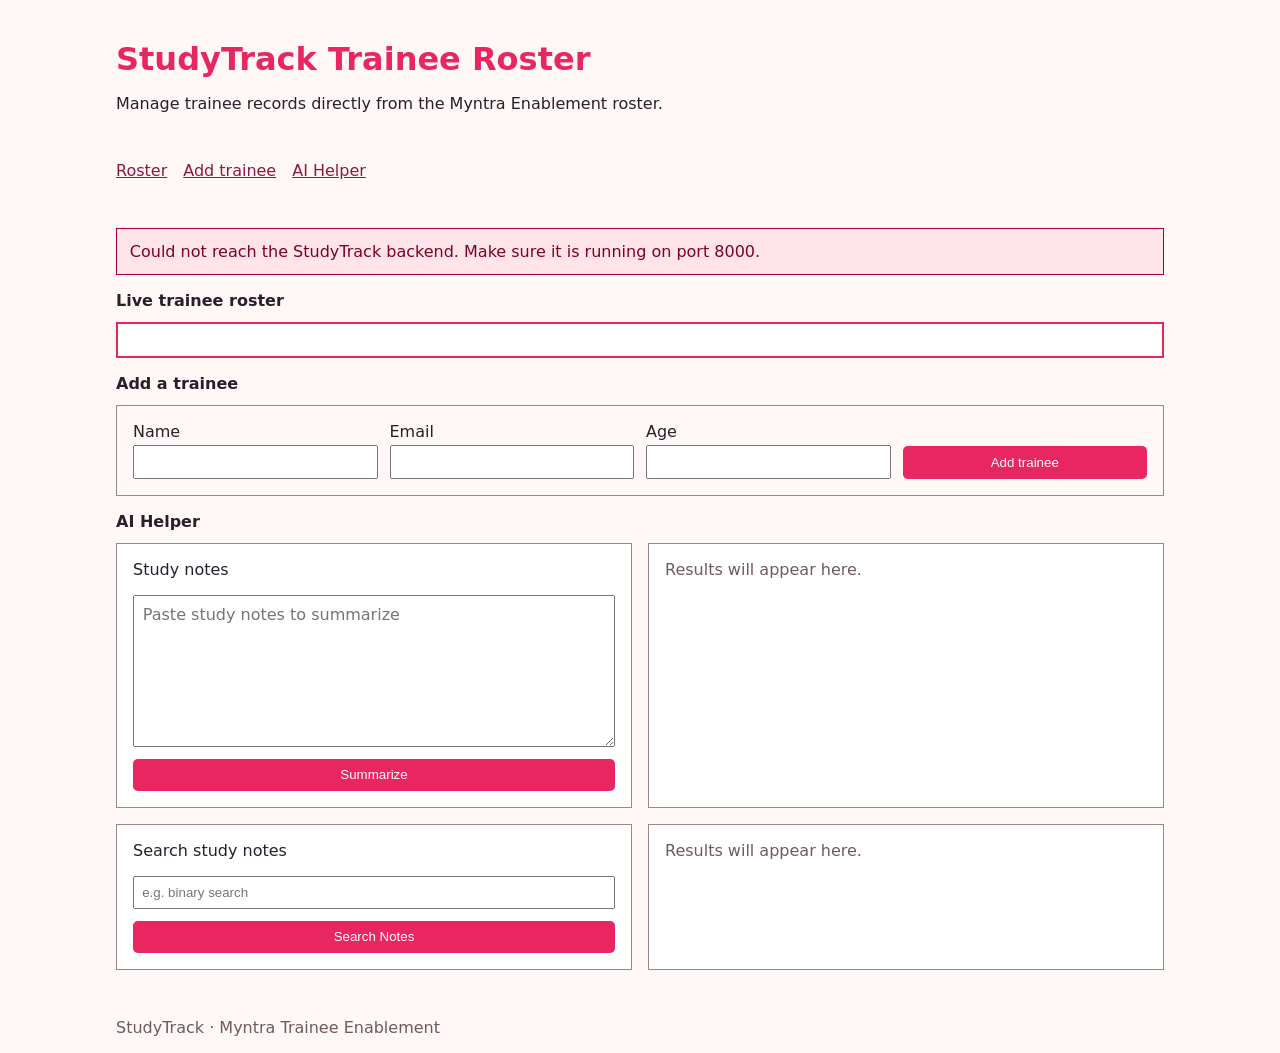
==== frontend/index.html @ 432007bb "Initial commit" ====
<!DOCTYPE html>
<html lang="en">
  <head>
    <meta charset="UTF-8" />
    <meta name="viewport" content="width=device-width, initial-scale=1.0" />
    <title>StudyTrack Trainee Roster</title>
    <link rel="stylesheet" href="style.css" />
  </head>
  <body>
    <header>
      <h1>StudyTrack Trainee Roster</h1>
      <p>Manage trainee records directly from the Myntra Enablement roster.</p>
    </header>

    <nav aria-label="Page navigation">
      <a href="#roster-list">Roster</a>
      <a href="#add-student">Add trainee</a>
      <a href="#ai-helper">AI Helper</a>
    </nav>

    <main>
      <div id="error-banner" role="alert" hidden></div>

      <section id="roster-panel" aria-labelledby="roster-label">
        <p id="roster-label" class="section-label">Live trainee roster</p>
        <section id="roster-list" aria-live="polite"></section>
      </section>

      <section id="add-student" aria-labelledby="add-student-label">
        <p id="add-student-label" class="section-label">Add a trainee</p>
        <form id="student-form">
          <label>
            Name
            <input id="student-name" name="name" type="text" required maxlength="120" />
          </label>
          <label>
            Email
            <input id="student-email" name="email" type="email" required maxlength="255" />
          </label>
          <label>
            Age
            <input id="student-age" name="age" type="number" min="1" required />
          </label>
          <button type="submit">Add trainee</button>
        </form>
      </section>

      <section id="ai-helper" aria-labelledby="ai-helper-label">
        <p id="ai-helper-label" class="section-label">AI Helper</p>
        <div class="ai-helper-grid">
          <form id="summary-form" class="ai-form">
            <label for="notes-input">Study notes</label>
            <textarea id="notes-input" rows="7" placeholder="Paste study notes to summarize"></textarea>
            <button type="submit">Summarize</button>
          </form>
          <div id="summary-result" class="assistant-result" aria-live="polite"></div>

          <form id="note-search-form" class="ai-form">
            <label for="note-query">Search study notes</label>
            <input id="note-query" type="search" placeholder="e.g. binary search" />
            <button type="submit">Search Notes</button>
          </form>
          <div id="note-search-results" class="assistant-result" aria-live="polite"></div>
        </div>
      </section>
    </main>

    <footer>StudyTrack · Myntra Trainee Enablement</footer>
    <script src="app.js"></script>
  </body>
</html>
---- frontend/style.css ----
:root {
  color: #25212c;
  background: #fff8f7;
  font-family: Inter, ui-sans-serif, system-ui, sans-serif;
}

* {
  box-sizing: border-box;
}

body {
  margin: 0;
}

header,
nav,
main,
footer {
  max-width: 1080px;
  margin: 0 auto;
  padding: 1rem;
}

header {
  padding-top: 2.5rem;
}

h1 {
  margin: 0;
  color: #e82761;
}

nav {
  display: flex;
  gap: 1rem;
}

nav a {
  color: #8d1744;
}

.section-label {
  font-weight: 700;
  margin: 0 0 0.75rem;
}

#roster-panel,
#add-student,
#ai-helper {
  margin: 1rem 0;
}

#roster-list {
  display: grid;
  grid-template-columns: repeat(2, minmax(0, 1fr));
  gap: 1rem;
  padding: 1rem;
  margin: 0;
  border: 2px solid #e82761;
  background: #ffffff;
}

.student-card {
  display: grid;
  grid-template-columns: 1fr auto;
  gap: 0.65rem;
  padding: 1rem;
  margin: 0;
  border: 1px solid #9a8590;
  border-radius: 0.5rem;
  background: #fff4f7;
}

.student-card p {
  grid-column: 1 / -1;
  margin: 0;
}

.student-name {
  font-size: 1.15rem;
  font-weight: 700;
}

.age-control {
  display: flex;
  gap: 0.4rem;
  align-items: center;
}

button {
  cursor: pointer;
  border: 0;
  border-radius: 0.3rem;
  padding: 0.55rem 0.8rem;
  color: #ffffff;
  background: #e82761;
}

.delete-button {
  background: #5d243b;
}

#student-form {
  display: grid;
  grid-template-columns: repeat(4, minmax(0, 1fr));
  gap: 0.75rem;
  align-items: end;
  padding: 1rem;
  border: 1px solid #9a8590;
}

label,
input {
  display: block;
}

textarea {
  width: 100%;
  margin-top: 0.3rem;
  padding: 0.55rem;
  resize: vertical;
  font: inherit;
}

.ai-helper-grid {
  display: grid;
  grid-template-columns: repeat(2, minmax(0, 1fr));
  gap: 1rem;
}

.ai-form,
.assistant-result {
  padding: 1rem;
  border: 1px solid #9a8590;
  background: #ffffff;
}

.ai-form {
  display: grid;
  gap: 0.7rem;
  align-content: start;
}

.assistant-result:empty::before {
  content: "Results will appear here.";
  color: #6f5963;
}

.assistant-result p {
  margin: 0.25rem 0;
}

.assistant-result ul {
  margin: 0.5rem 0;
  padding-left: 1.25rem;
}

.note-result {
  padding: 0.6rem 0;
  border-bottom: 1px solid #e7d9de;
}

.note-result:last-child {
  border-bottom: 0;
}

input {
  width: 100%;
  margin-top: 0.3rem;
  padding: 0.45rem;
}

#error-banner {
  margin: 1rem 0;
  padding: 0.8rem;
  border: 1px solid #a9002d;
  color: #7f001f;
  background: #ffe5eb;
}

footer {
  color: #6f5963;
}

@media (max-width: 600px) {
  #roster-list {
    grid-template-columns: 1fr;
  }

  #student-form,
  .ai-helper-grid {
    grid-template-columns: 1fr;
  }
}
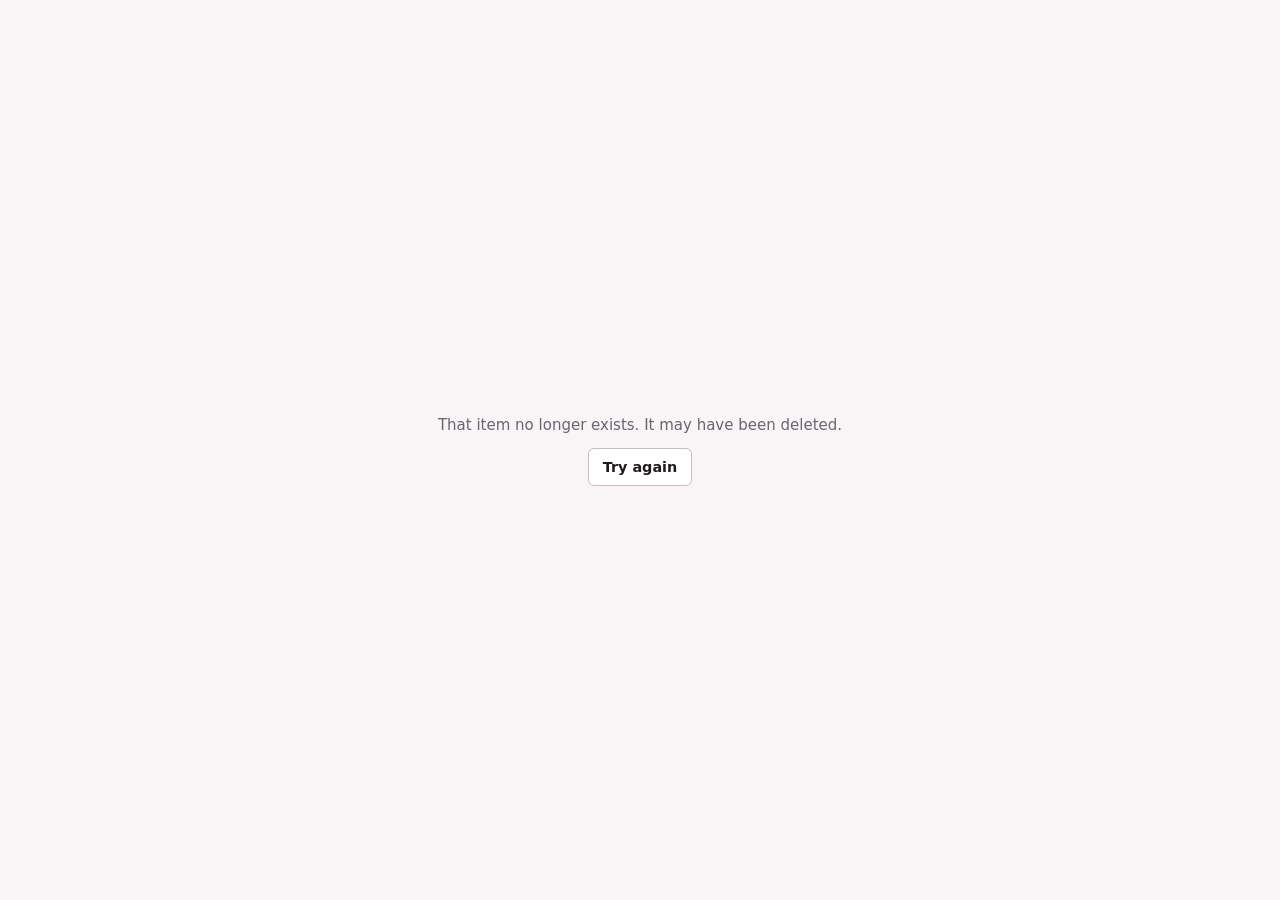
==== commit fc82eb2e: "Add sign-in, redesigned frontend, tests, and CI/CD for Render + Netlify" ====
--- a/frontend/index.html
+++ b/frontend/index.html
@@ -1,71 +1,76 @@
-<!DOCTYPE html>
+<!doctype html>
 <html lang="en">
   <head>
     <meta charset="UTF-8" />
     <meta name="viewport" content="width=device-width, initial-scale=1.0" />
-    <title>StudyTrack Trainee Roster</title>
-    <link rel="stylesheet" href="style.css" />
+    <meta name="description" content="StudyTrack, the Myntra trainee enablement dashboard." />
+    <meta name="theme-color" content="#cc1f56" />
+    <title>StudyTrack</title>
+    <link rel="icon" href="favicon.svg" type="image/svg+xml" />
+    <link rel="stylesheet" href="css/tokens.css" />
+    <link rel="stylesheet" href="css/app.css" />
+    <script type="module" src="js/app.js"></script>
   </head>
   <body>
-    <header>
-      <h1>StudyTrack Trainee Roster</h1>
-      <p>Manage trainee records directly from the Myntra Enablement roster.</p>
-    </header>
+    <a class="skip-link" href="#main">Skip to content</a>
 
-    <nav aria-label="Page navigation">
-      <a href="#roster-list">Roster</a>
-      <a href="#add-student">Add trainee</a>
-      <a href="#ai-helper">AI Helper</a>
-    </nav>
+    <div id="wake-banner" class="banner" role="status" hidden>
+      <span class="spinner" aria-hidden="true"></span>
+      <span>Waking up the server. On the free hosting plan this can take up to a minute.</span>
+    </div>
 
-    <main>
-      <div id="error-banner" role="alert" hidden></div>
+    <div id="boot-screen" class="boot-screen">
+      <div class="boot-inner">
+        <span class="spinner" aria-hidden="true"></span>
+        <p id="boot-message">Loading StudyTrack…</p>
+      </div>
+    </div>
 
-      <section id="roster-panel" aria-labelledby="roster-label">
-        <p id="roster-label" class="section-label">Live trainee roster</p>
-        <section id="roster-list" aria-live="polite"></section>
-      </section>
+    <div id="shell" class="shell" hidden>
+      <aside class="sidebar">
+        <a class="brand" href="#/dashboard">
+          <img src="favicon.svg" alt="" width="30" height="30" />
+          <span>StudyTrack<small>Trainee Enablement</small></span>
+        </a>
+        <nav class="nav" aria-label="Main">
+          <a href="#/dashboard" data-route="dashboard"><span data-icon="dashboard"></span><span>Dashboard</span></a>
+          <a href="#/trainees" data-route="trainees"><span data-icon="users"></span><span>Trainees</span></a>
+          <a href="#/courses" data-route="courses"><span data-icon="book"></span><span>Courses</span></a>
+          <a href="#/reports" data-route="reports"><span data-icon="chart"></span><span>Reports</span></a>
+          <a href="#/assistant" data-route="assistant"><span data-icon="sparkles"></span><span>AI Helper</span></a>
+          <a href="#/users" data-route="users" data-admin-only hidden><span data-icon="shield"></span><span>Users</span></a>
+        </nav>
+        <p class="sidebar-footer">Myntra Trainee Enablement</p>
+      </aside>
 
-      <section id="add-student" aria-labelledby="add-student-label">
-        <p id="add-student-label" class="section-label">Add a trainee</p>
-        <form id="student-form">
-          <label>
-            Name
-            <input id="student-name" name="name" type="text" required maxlength="120" />
-          </label>
-          <label>
-            Email
-            <input id="student-email" name="email" type="email" required maxlength="255" />
-          </label>
-          <label>
-            Age
-            <input id="student-age" name="age" type="number" min="1" required />
-          </label>
-          <button type="submit">Add trainee</button>
-        </form>
-      </section>
+      <div class="workspace">
+        <header class="topbar">
+          <a class="brand topbar-brand" href="#/dashboard" aria-label="StudyTrack home">
+            <img src="favicon.svg" alt="" width="26" height="26" />
+          </a>
+          <h1 id="page-title">Dashboard</h1>
+          <div class="user-menu">
+            <button id="user-button" class="user-button" type="button" aria-expanded="false" aria-controls="user-menu">
+              <span id="user-avatar" class="avatar" aria-hidden="true"></span>
+              <span id="user-name" class="user-name"></span>
+              <span data-icon="chevron-down"></span>
+              <span class="sr-only">Account menu</span>
+            </button>
+            <div id="user-menu" class="menu" hidden>
+              <div class="menu-header">
+                <strong id="menu-name"></strong>
+                <span id="menu-email"></span>
+              </div>
+              <button type="button" data-action="change-password"><span data-icon="key"></span>Change password</button>
+              <button type="button" data-action="sign-out"><span data-icon="logout"></span>Sign out</button>
+            </div>
+          </div>
+        </header>
 
-      <section id="ai-helper" aria-labelledby="ai-helper-label">
-        <p id="ai-helper-label" class="section-label">AI Helper</p>
-        <div class="ai-helper-grid">
-          <form id="summary-form" class="ai-form">
-            <label for="notes-input">Study notes</label>
-            <textarea id="notes-input" rows="7" placeholder="Paste study notes to summarize"></textarea>
-            <button type="submit">Summarize</button>
-          </form>
-          <div id="summary-result" class="assistant-result" aria-live="polite"></div>
+        <main id="main" tabindex="-1"></main>
+      </div>
+    </div>
 
-          <form id="note-search-form" class="ai-form">
-            <label for="note-query">Search study notes</label>
-            <input id="note-query" type="search" placeholder="e.g. binary search" />
-            <button type="submit">Search Notes</button>
-          </form>
-          <div id="note-search-results" class="assistant-result" aria-live="polite"></div>
-        </div>
-      </section>
-    </main>
-
-    <footer>StudyTrack · Myntra Trainee Enablement</footer>
-    <script src="app.js"></script>
+    <div id="toasts" class="toasts" aria-live="polite"></div>
   </body>
 </html>
--- a/frontend/css/tokens.css
+++ b/frontend/css/tokens.css
@@ -0,0 +1,95 @@
+/* Design tokens. Every color, radius, and shadow in app.css comes from here.
+   Accent pink keeps the Myntra feel while meeting WCAG AA for text on both themes. */
+
+:root {
+  color-scheme: light;
+
+  --bg: #f7f5f6;
+  --surface: #ffffff;
+  --surface-sunken: #f2eef0;
+  --surface-hover: #faf5f7;
+  --border: #e4dce0;
+  --border-strong: #c9bdc3;
+
+  --text: #1f1a1e;
+  --text-secondary: #4f4550;
+  --text-muted: #6e6370;
+
+  --accent: #cc1f56;
+  --accent-hover: #ad1747;
+  --accent-soft: #fde9f0;
+  --accent-track: #f7d3df;
+  --on-accent: #ffffff;
+
+  --danger: #b42318;
+  --danger-hover: #912018;
+  --danger-soft: #fef3f2;
+  --danger-border: #fecdca;
+  --success: #067647;
+  --success-soft: #ecfdf3;
+  --success-border: #abefc6;
+  --warning: #93370d;
+  --warning-soft: #fffaeb;
+  --warning-border: #fedf89;
+  --info: #1849a9;
+  --info-soft: #eff4ff;
+  --info-border: #c7d7fe;
+
+  --shadow-sm: 0 1px 2px rgb(31 26 30 / 6%);
+  --shadow-md: 0 1px 3px rgb(31 26 30 / 6%), 0 6px 16px rgb(31 26 30 / 7%);
+  --shadow-lg: 0 24px 48px rgb(31 26 30 / 20%);
+  --backdrop: rgb(20 14 18 / 45%);
+
+  --radius-sm: 6px;
+  --radius: 10px;
+  --radius-lg: 14px;
+
+  --font-sans: Inter, ui-sans-serif, system-ui, -apple-system, "Segoe UI", Roboto, "Helvetica Neue", Arial, sans-serif;
+  --font-mono: ui-monospace, "SF Mono", SFMono-Regular, Menlo, Consolas, monospace;
+
+  --sidebar-width: 232px;
+  --topbar-height: 64px;
+  --tabbar-height: 64px;
+}
+
+@media (prefers-color-scheme: dark) {
+  :root {
+    color-scheme: dark;
+
+    --bg: #121014;
+    --surface: #1b181d;
+    --surface-sunken: #161318;
+    --surface-hover: #231f25;
+    --border: #2f2932;
+    --border-strong: #4a414e;
+
+    --text: #f3eef2;
+    --text-secondary: #d2c8d0;
+    --text-muted: #a89ca6;
+
+    --accent: #ff6f96;
+    --accent-hover: #ff91af;
+    --accent-soft: #3a1823;
+    --accent-track: #4a2131;
+    --on-accent: #22070f;
+
+    --danger: #ff8a80;
+    --danger-hover: #ffaba3;
+    --danger-soft: #341614;
+    --danger-border: #6b2a24;
+    --success: #6ce9a6;
+    --success-soft: #0f2a1d;
+    --success-border: #1d5c3b;
+    --warning: #fdb022;
+    --warning-soft: #2e2208;
+    --warning-border: #5c4510;
+    --info: #84adff;
+    --info-soft: #14203a;
+    --info-border: #2b3f6b;
+
+    --shadow-sm: 0 1px 2px rgb(0 0 0 / 40%);
+    --shadow-md: 0 1px 3px rgb(0 0 0 / 40%), 0 6px 16px rgb(0 0 0 / 35%);
+    --shadow-lg: 0 24px 48px rgb(0 0 0 / 55%);
+    --backdrop: rgb(0 0 0 / 60%);
+  }
+}
--- a/frontend/css/app.css
+++ b/frontend/css/app.css
@@ -0,0 +1,1560 @@
+/* StudyTrack styles. Tokens live in tokens.css. No inline styles anywhere: the CSP forbids them. */
+
+*,
+*::before,
+*::after {
+  box-sizing: border-box;
+}
+
+html {
+  -webkit-text-size-adjust: 100%;
+}
+
+body {
+  margin: 0;
+  min-height: 100dvh;
+  background: var(--bg);
+  color: var(--text);
+  font-family: var(--font-sans);
+  font-size: 15px;
+  line-height: 1.5;
+  -webkit-font-smoothing: antialiased;
+}
+
+h1,
+h2,
+h3,
+p {
+  margin: 0;
+}
+
+h1 {
+  font-size: 1.35rem;
+  font-weight: 650;
+  letter-spacing: -0.01em;
+}
+
+h2 {
+  font-size: 1.05rem;
+  font-weight: 650;
+}
+
+h3 {
+  font-size: 0.95rem;
+  font-weight: 650;
+}
+
+a {
+  color: var(--accent);
+}
+
+[hidden] {
+  display: none !important;
+}
+
+:focus-visible {
+  outline: 2px solid var(--accent);
+  outline-offset: 2px;
+}
+
+.sr-only {
+  position: absolute;
+  width: 1px;
+  height: 1px;
+  padding: 0;
+  margin: -1px;
+  overflow: hidden;
+  clip: rect(0, 0, 0, 0);
+  white-space: nowrap;
+  border: 0;
+}
+
+.skip-link {
+  position: absolute;
+  left: 12px;
+  top: -200px; /* far enough that its shadow stays off-screen too */
+  z-index: 100;
+  padding: 8px 12px;
+  border-radius: var(--radius-sm);
+  background: var(--surface);
+  color: var(--text);
+  box-shadow: var(--shadow-md);
+}
+
+.skip-link:focus {
+  top: 12px;
+}
+
+.muted {
+  color: var(--text-muted);
+}
+
+.hint {
+  color: var(--text-muted);
+  font-size: 0.85rem;
+}
+
+.num {
+  text-align: right;
+  font-variant-numeric: tabular-nums;
+}
+
+svg.icon {
+  width: 18px;
+  height: 18px;
+  flex: none;
+  fill: none;
+  stroke: currentColor;
+  stroke-width: 2;
+  stroke-linecap: round;
+  stroke-linejoin: round;
+}
+
+/* ---------- Buttons ---------- */
+
+.btn {
+  display: inline-flex;
+  align-items: center;
+  justify-content: center;
+  gap: 8px;
+  min-height: 38px;
+  padding: 0 14px;
+  border: 1px solid transparent;
+  border-radius: var(--radius-sm);
+  background: none;
+  color: inherit;
+  font: inherit;
+  font-size: 0.9rem;
+  font-weight: 600;
+  line-height: 1;
+  white-space: nowrap;
+  cursor: pointer;
+  transition:
+    background-color 0.15s,
+    border-color 0.15s,
+    color 0.15s;
+}
+
+.btn:disabled {
+  cursor: not-allowed;
+  opacity: 0.6;
+}
+
+.btn-primary {
+  background: var(--accent);
+  color: var(--on-accent);
+}
+
+.btn-primary:hover:not(:disabled) {
+  background: var(--accent-hover);
+}
+
+.btn-secondary {
+  border-color: var(--border-strong);
+  background: var(--surface);
+  color: var(--text);
+}
+
+.btn-secondary:hover:not(:disabled) {
+  background: var(--surface-hover);
+}
+
+.btn-danger {
+  background: var(--danger);
+  color: var(--surface);
+}
+
+.btn-danger:hover:not(:disabled) {
+  background: var(--danger-hover);
+}
+
+.btn-ghost {
+  color: var(--text-secondary);
+}
+
+.btn-ghost:hover:not(:disabled) {
+  background: var(--surface-sunken);
+  color: var(--text);
+}
+
+.btn-ghost.danger:hover:not(:disabled) {
+  background: var(--danger-soft);
+  color: var(--danger);
+}
+
+.btn-sm {
+  min-height: 32px;
+  padding: 0 10px;
+  font-size: 0.85rem;
+}
+
+.btn-icon {
+  width: 36px;
+  min-height: 36px;
+  padding: 0;
+}
+
+.btn-block {
+  width: 100%;
+}
+
+.link-button {
+  padding: 0;
+  border: 0;
+  background: none;
+  color: var(--text);
+  font: inherit;
+  font-weight: 600;
+  text-align: left;
+  cursor: pointer;
+}
+
+.link-button:hover {
+  color: var(--accent);
+  text-decoration: underline;
+}
+
+.spinner {
+  width: 16px;
+  height: 16px;
+  flex: none;
+  border: 2px solid currentColor;
+  border-right-color: transparent;
+  border-radius: 50%;
+  animation: spin 0.7s linear infinite;
+}
+
+@keyframes spin {
+  to {
+    transform: rotate(360deg);
+  }
+}
+
+/* ---------- Forms ---------- */
+
+.field {
+  display: grid;
+  gap: 6px;
+}
+
+.field > label,
+.field-label {
+  font-size: 0.875rem;
+  font-weight: 600;
+  color: var(--text-secondary);
+}
+
+.input,
+input[type="text"],
+input[type="email"],
+input[type="password"],
+input[type="number"],
+input[type="search"],
+select,
+textarea {
+  width: 100%;
+  min-height: 40px;
+  padding: 8px 12px;
+  border: 1px solid var(--border-strong);
+  border-radius: var(--radius-sm);
+  background: var(--surface);
+  color: var(--text);
+  font: inherit;
+}
+
+textarea {
+  min-height: 160px;
+  resize: vertical;
+  line-height: 1.55;
+}
+
+input::placeholder,
+textarea::placeholder {
+  color: var(--text-muted);
+  opacity: 1;
+}
+
+input:focus-visible,
+select:focus-visible,
+textarea:focus-visible {
+  outline: 2px solid var(--accent);
+  outline-offset: 0;
+  border-color: var(--accent);
+}
+
+[aria-invalid="true"] {
+  border-color: var(--danger) !important;
+}
+
+.field-error {
+  color: var(--danger);
+  font-size: 0.85rem;
+  font-weight: 500;
+}
+
+.form-error {
+  padding: 10px 12px;
+  border: 1px solid var(--danger-border);
+  border-radius: var(--radius-sm);
+  background: var(--danger-soft);
+  color: var(--danger);
+  font-size: 0.9rem;
+}
+
+.input-row {
+  display: flex;
+  gap: 8px;
+}
+
+.input-row > input {
+  flex: 1;
+  min-width: 0;
+}
+
+.checkbox {
+  display: flex;
+  align-items: center;
+  gap: 10px;
+  font-weight: 500;
+}
+
+.checkbox input {
+  width: 18px;
+  height: 18px;
+  accent-color: var(--accent);
+}
+
+/* ---------- App shell ---------- */
+
+.boot-screen {
+  display: grid;
+  place-items: center;
+  min-height: 100dvh;
+  gap: 12px;
+  color: var(--text-muted);
+}
+
+.boot-screen .boot-inner {
+  display: grid;
+  justify-items: center;
+  gap: 12px;
+  text-align: center;
+  padding: 16px;
+}
+
+.shell {
+  display: grid;
+  grid-template-columns: var(--sidebar-width) minmax(0, 1fr);
+  min-height: 100dvh;
+}
+
+.sidebar {
+  position: sticky;
+  top: 0;
+  display: flex;
+  flex-direction: column;
+  gap: 24px;
+  height: 100dvh;
+  padding: 20px 14px;
+  border-right: 1px solid var(--border);
+  background: var(--surface);
+}
+
+.brand {
+  display: flex;
+  align-items: center;
+  gap: 10px;
+  padding: 0 8px;
+  color: var(--text);
+  font-size: 1.1rem;
+  font-weight: 700;
+  letter-spacing: -0.01em;
+  text-decoration: none;
+}
+
+.brand img {
+  width: 30px;
+  height: 30px;
+}
+
+.brand small {
+  display: block;
+  color: var(--text-muted);
+  font-size: 0.72rem;
+  font-weight: 500;
+  letter-spacing: 0;
+}
+
+.nav {
+  display: grid;
+  gap: 2px;
+}
+
+.nav a {
+  display: flex;
+  align-items: center;
+  gap: 12px;
+  min-height: 40px;
+  padding: 0 12px;
+  border-radius: var(--radius-sm);
+  color: var(--text-secondary);
+  font-weight: 550;
+  text-decoration: none;
+}
+
+.nav a:hover {
+  background: var(--surface-sunken);
+  color: var(--text);
+}
+
+.nav a[aria-current="page"] {
+  background: var(--accent-soft);
+  color: var(--accent);
+}
+
+.sidebar-footer {
+  margin-top: auto;
+  padding: 0 8px;
+  color: var(--text-muted);
+  font-size: 0.78rem;
+}
+
+.workspace {
+  display: flex;
+  flex-direction: column;
+  min-width: 0;
+}
+
+.topbar {
+  position: sticky;
+  top: 0;
+  z-index: 10;
+  display: flex;
+  align-items: center;
+  justify-content: space-between;
+  gap: 16px;
+  min-height: var(--topbar-height);
+  padding: 0 32px;
+  border-bottom: 1px solid var(--border);
+  background: color-mix(in srgb, var(--bg) 88%, transparent);
+  backdrop-filter: blur(8px);
+}
+
+.topbar-brand {
+  display: none;
+}
+
+.user-menu {
+  position: relative;
+}
+
+.user-button {
+  display: flex;
+  align-items: center;
+  gap: 10px;
+  min-height: 40px;
+  padding: 4px 8px 4px 4px;
+  border: 1px solid transparent;
+  border-radius: 999px;
+  background: none;
+  color: var(--text);
+  font: inherit;
+  cursor: pointer;
+}
+
+.user-button:hover,
+.user-button[aria-expanded="true"] {
+  border-color: var(--border);
+  background: var(--surface);
+}
+
+.avatar {
+  display: grid;
+  place-items: center;
+  width: 32px;
+  height: 32px;
+  border-radius: 50%;
+  background: var(--accent-soft);
+  color: var(--accent);
+  font-size: 0.8rem;
+  font-weight: 700;
+}
+
+.user-name {
+  font-weight: 600;
+  font-size: 0.9rem;
+}
+
+.menu {
+  position: absolute;
+  right: 0;
+  top: calc(100% + 6px);
+  z-index: 20;
+  display: grid;
+  min-width: 240px;
+  padding: 6px;
+  border: 1px solid var(--border);
+  border-radius: var(--radius);
+  background: var(--surface);
+  box-shadow: var(--shadow-md);
+}
+
+.menu-header {
+  display: grid;
+  gap: 2px;
+  padding: 8px 10px 10px;
+  margin-bottom: 4px;
+  border-bottom: 1px solid var(--border);
+}
+
+.menu-header strong {
+  font-size: 0.9rem;
+}
+
+.menu-header span {
+  color: var(--text-muted);
+  font-size: 0.82rem;
+  word-break: break-all;
+}
+
+.menu button {
+  display: flex;
+  align-items: center;
+  gap: 10px;
+  min-height: 38px;
+  padding: 0 10px;
+  border: 0;
+  border-radius: var(--radius-sm);
+  background: none;
+  color: var(--text);
+  font: inherit;
+  font-size: 0.9rem;
+  text-align: left;
+  cursor: pointer;
+}
+
+.menu button:hover {
+  background: var(--surface-sunken);
+}
+
+main {
+  flex: 1;
+  width: 100%;
+  max-width: 1200px;
+  padding: 28px 32px 48px;
+}
+
+main:focus {
+  outline: none;
+}
+
+.banner {
+  display: flex;
+  align-items: center;
+  gap: 10px;
+  padding: 10px 16px;
+  border-bottom: 1px solid var(--info-border);
+  background: var(--info-soft);
+  color: var(--info);
+  font-size: 0.9rem;
+  font-weight: 500;
+}
+
+/* ---------- Page building blocks ---------- */
+
+.stack {
+  display: grid;
+  gap: 24px;
+}
+
+.page-intro {
+  display: flex;
+  flex-wrap: wrap;
+  align-items: flex-end;
+  justify-content: space-between;
+  gap: 16px;
+}
+
+.page-intro p {
+  margin-top: 4px;
+}
+
+.actions {
+  display: flex;
+  flex-wrap: wrap;
+  gap: 8px;
+}
+
+.card {
+  border: 1px solid var(--border);
+  border-radius: var(--radius-lg);
+  background: var(--surface);
+  box-shadow: var(--shadow-sm);
+}
+
+.card-header {
+  display: flex;
+  flex-wrap: wrap;
+  align-items: center;
+  justify-content: space-between;
+  gap: 12px;
+  padding: 16px 20px;
+  border-bottom: 1px solid var(--border);
+}
+
+.card-header p {
+  margin-top: 2px;
+}
+
+.card-body {
+  padding: 20px;
+}
+
+.card-body.flush {
+  padding: 0;
+}
+
+.grid-2 {
+  display: grid;
+  grid-template-columns: repeat(2, minmax(0, 1fr));
+  gap: 24px;
+  align-items: start;
+}
+
+.toolbar {
+  display: flex;
+  flex-wrap: wrap;
+  align-items: flex-end;
+  gap: 12px;
+}
+
+.toolbar .field {
+  min-width: 160px;
+}
+
+.toolbar .field.grow {
+  flex: 1;
+  min-width: 220px;
+}
+
+.toolbar .field.narrow {
+  min-width: 110px;
+  width: 110px;
+}
+
+.toolbar-meta {
+  display: flex;
+  flex-wrap: wrap;
+  align-items: center;
+  justify-content: space-between;
+  gap: 8px;
+  padding: 12px 20px;
+  border-bottom: 1px solid var(--border);
+  font-size: 0.875rem;
+}
+
+/* ---------- Stat tiles ---------- */
+
+.kpis {
+  display: grid;
+  grid-template-columns: repeat(4, minmax(0, 1fr));
+  gap: 16px;
+}
+
+.stat {
+  display: grid;
+  gap: 6px;
+  padding: 18px 20px;
+  border: 1px solid var(--border);
+  border-radius: var(--radius-lg);
+  background: var(--surface);
+  box-shadow: var(--shadow-sm);
+}
+
+.stat-label {
+  color: var(--text-muted);
+  font-size: 0.85rem;
+  font-weight: 550;
+}
+
+.stat-value {
+  font-size: 1.9rem;
+  font-weight: 650;
+  line-height: 1.1;
+  letter-spacing: -0.02em;
+}
+
+.stat-note {
+  color: var(--text-muted);
+  font-size: 0.82rem;
+}
+
+/* ---------- Tables ---------- */
+
+.table-wrap {
+  overflow-x: auto;
+}
+
+.data-table {
+  width: 100%;
+  border-collapse: collapse;
+  font-size: 0.92rem;
+}
+
+.data-table th {
+  padding: 10px 20px;
+  border-bottom: 1px solid var(--border);
+  background: var(--surface-sunken);
+  color: var(--text-muted);
+  font-size: 0.78rem;
+  font-weight: 600;
+  letter-spacing: 0.02em;
+  text-align: left;
+  text-transform: uppercase;
+}
+
+.data-table th.num {
+  text-align: right;
+}
+
+.data-table td {
+  padding: 12px 20px;
+  border-bottom: 1px solid var(--border);
+  vertical-align: middle;
+}
+
+.data-table tbody tr:last-child td {
+  border-bottom: 0;
+}
+
+.data-table tbody tr:hover td {
+  background: var(--surface-hover);
+}
+
+.data-table .secondary {
+  color: var(--text-secondary);
+}
+
+.row-actions {
+  width: 1%;
+  white-space: nowrap;
+  text-align: right;
+}
+
+.row-actions .btn + .btn {
+  margin-left: 2px;
+}
+
+.table-message td {
+  padding: 32px 20px;
+  text-align: center;
+  color: var(--text-muted);
+}
+
+/* ---------- Badges ---------- */
+
+.badge {
+  display: inline-flex;
+  align-items: center;
+  gap: 4px;
+  padding: 2px 9px;
+  border: 1px solid var(--border);
+  border-radius: 999px;
+  background: var(--surface-sunken);
+  color: var(--text-secondary);
+  font-size: 0.78rem;
+  font-weight: 600;
+  white-space: nowrap;
+}
+
+.badge-accent {
+  border-color: var(--accent-track);
+  background: var(--accent-soft);
+  color: var(--accent);
+}
+
+.badge-success {
+  border-color: var(--success-border);
+  background: var(--success-soft);
+  color: var(--success);
+}
+
+.badge-warning {
+  border-color: var(--warning-border);
+  background: var(--warning-soft);
+  color: var(--warning);
+}
+
+.badge-danger {
+  border-color: var(--danger-border);
+  background: var(--danger-soft);
+  color: var(--danger);
+}
+
+/* ---------- Loading, empty, and error states ---------- */
+
+.skeleton {
+  display: block;
+  height: 14px;
+  border-radius: 4px;
+  background: linear-gradient(90deg, var(--surface-sunken), var(--border), var(--surface-sunken));
+  background-size: 200% 100%;
+  animation: shimmer 1.3s ease-in-out infinite;
+}
+
+.skeleton.short {
+  width: 40%;
+}
+
+.skeleton.tall {
+  height: 30px;
+  width: 60%;
+}
+
+@keyframes shimmer {
+  from {
+    background-position: 200% 0;
+  }
+  to {
+    background-position: -200% 0;
+  }
+}
+
+.empty {
+  display: grid;
+  justify-items: center;
+  gap: 8px;
+  padding: 36px 20px;
+  color: var(--text-muted);
+  text-align: center;
+}
+
+.empty strong {
+  color: var(--text);
+}
+
+.notice {
+  display: flex;
+  gap: 10px;
+  align-items: flex-start;
+  padding: 12px 14px;
+  border: 1px solid var(--info-border);
+  border-radius: var(--radius);
+  background: var(--info-soft);
+  color: var(--info);
+  font-size: 0.9rem;
+}
+
+.notice.warning {
+  border-color: var(--warning-border);
+  background: var(--warning-soft);
+  color: var(--warning);
+}
+
+.notice.error {
+  border-color: var(--danger-border);
+  background: var(--danger-soft);
+  color: var(--danger);
+}
+
+.error-panel {
+  display: grid;
+  justify-items: start;
+  gap: 12px;
+  padding: 24px;
+}
+
+/* ---------- Lists ---------- */
+
+.list {
+  display: grid;
+  margin: 0;
+  padding: 0;
+  list-style: none;
+}
+
+.list > li {
+  display: flex;
+  align-items: center;
+  justify-content: space-between;
+  gap: 12px;
+  padding: 12px 20px;
+  border-bottom: 1px solid var(--border);
+}
+
+.list > li:last-child {
+  border-bottom: 0;
+}
+
+.list-primary {
+  display: grid;
+  min-width: 0;
+}
+
+.list-primary span {
+  overflow: hidden;
+  color: var(--text-muted);
+  font-size: 0.85rem;
+  text-overflow: ellipsis;
+  white-space: nowrap;
+}
+
+.bar-row {
+  display: grid;
+  grid-template-columns: minmax(0, 9rem) minmax(0, 1fr) auto;
+  align-items: center;
+  gap: 12px;
+  padding: 10px 20px;
+  border-bottom: 1px solid var(--border);
+  font-size: 0.9rem;
+}
+
+.bar-row:last-child {
+  border-bottom: 0;
+}
+
+.bar-row .name {
+  overflow: hidden;
+  font-weight: 600;
+  text-overflow: ellipsis;
+  white-space: nowrap;
+}
+
+.bar-row .value {
+  color: var(--text-secondary);
+  font-size: 0.85rem;
+  font-variant-numeric: tabular-nums;
+}
+
+/* Meter: fill in the accent, track in a lighter step of the same hue. */
+.meter {
+  height: 8px;
+  overflow: hidden;
+  border-radius: 999px;
+  background: var(--accent-track);
+}
+
+.meter > span {
+  display: block;
+  width: calc(var(--value, 0) * 100%);
+  min-width: 4px;
+  height: 100%;
+  border-radius: 999px;
+  background: var(--accent);
+}
+
+.meter.zero > span {
+  min-width: 0;
+}
+
+/* ---------- Dialogs and drawer ---------- */
+
+dialog {
+  padding: 0;
+  border: 1px solid var(--border);
+  background: var(--surface);
+  color: var(--text);
+  box-shadow: var(--shadow-lg);
+}
+
+dialog::backdrop {
+  background: var(--backdrop);
+}
+
+.modal {
+  width: min(520px, calc(100vw - 32px));
+  max-height: calc(100dvh - 48px);
+  border-radius: var(--radius-lg);
+}
+
+.modal[open] {
+  animation: pop-in 0.16s ease-out;
+}
+
+.modal form,
+.modal .modal-content {
+  display: grid;
+}
+
+.modal-header {
+  display: flex;
+  align-items: flex-start;
+  justify-content: space-between;
+  gap: 12px;
+  padding: 20px 20px 0;
+}
+
+.modal-header p {
+  margin-top: 4px;
+}
+
+.modal-body {
+  display: grid;
+  gap: 16px;
+  padding: 20px;
+}
+
+.modal-footer {
+  display: flex;
+  justify-content: flex-end;
+  gap: 8px;
+  padding: 16px 20px;
+  border-top: 1px solid var(--border);
+  background: var(--surface-sunken);
+}
+
+.drawer {
+  width: min(480px, 100vw);
+  max-width: 100vw;
+  height: 100dvh;
+  max-height: 100dvh;
+  margin: 0 0 0 auto;
+  border-width: 0 0 0 1px;
+  border-radius: 0;
+}
+
+.drawer[open] {
+  display: flex;
+  flex-direction: column;
+  animation: slide-in 0.2s ease-out;
+}
+
+.drawer-header {
+  display: flex;
+  align-items: center;
+  justify-content: space-between;
+  gap: 12px;
+  padding: 16px 20px;
+  border-bottom: 1px solid var(--border);
+}
+
+.drawer-body {
+  display: grid;
+  align-content: start;
+  gap: 24px;
+  flex: 1;
+  overflow-y: auto;
+  padding: 20px;
+}
+
+.details {
+  display: grid;
+  grid-template-columns: 8rem minmax(0, 1fr);
+  gap: 10px 16px;
+  margin: 0;
+}
+
+.details dt {
+  color: var(--text-muted);
+  font-size: 0.875rem;
+}
+
+.details dd {
+  margin: 0;
+  font-weight: 550;
+  word-break: break-word;
+}
+
+.section-header {
+  display: flex;
+  align-items: center;
+  justify-content: space-between;
+  gap: 12px;
+  margin-bottom: 8px;
+}
+
+.bordered {
+  border: 1px solid var(--border);
+  border-radius: var(--radius);
+}
+
+.credential-box {
+  display: grid;
+  gap: 6px;
+  padding: 12px 14px;
+  border: 1px dashed var(--border-strong);
+  border-radius: var(--radius);
+  background: var(--surface-sunken);
+  font-family: var(--font-mono);
+  font-size: 0.9rem;
+  word-break: break-all;
+}
+
+@keyframes pop-in {
+  from {
+    opacity: 0;
+    transform: translateY(8px) scale(0.98);
+  }
+}
+
+@keyframes slide-in {
+  from {
+    transform: translateX(32px);
+    opacity: 0;
+  }
+}
+
+/* ---------- Toasts ---------- */
+
+.toasts {
+  position: fixed;
+  right: 20px;
+  bottom: 20px;
+  z-index: 1000;
+  display: grid;
+  gap: 8px;
+  width: min(380px, calc(100vw - 32px));
+}
+
+.toast {
+  display: flex;
+  align-items: flex-start;
+  gap: 10px;
+  padding: 12px 12px 12px 14px;
+  border: 1px solid var(--border);
+  border-left: 4px solid var(--success);
+  border-radius: var(--radius);
+  background: var(--surface);
+  box-shadow: var(--shadow-md);
+  font-size: 0.9rem;
+  animation: pop-in 0.18s ease-out;
+}
+
+.toast p {
+  flex: 1;
+  padding-top: 1px;
+}
+
+.toast .icon {
+  margin-top: 1px;
+  color: var(--success);
+}
+
+.toast-error {
+  border-left-color: var(--danger);
+}
+
+.toast-error .icon {
+  color: var(--danger);
+}
+
+.toast-info {
+  border-left-color: var(--info);
+}
+
+.toast-info .icon {
+  color: var(--info);
+}
+
+.toast .btn-icon {
+  width: 28px;
+  min-height: 28px;
+  margin: -4px -4px 0 0;
+}
+
+/* ---------- Feature pieces ---------- */
+
+.welcome h2 {
+  font-size: 1.25rem;
+}
+
+.lookup {
+  display: grid;
+  gap: 6px;
+}
+
+.lookup-result {
+  min-height: 1.4em;
+  font-size: 0.875rem;
+}
+
+.chips {
+  display: flex;
+  flex-wrap: wrap;
+  gap: 6px;
+}
+
+.chip {
+  min-height: 30px;
+  padding: 0 12px;
+  border: 1px solid var(--border-strong);
+  border-radius: 999px;
+  background: var(--surface);
+  color: var(--text-secondary);
+  font: inherit;
+  font-size: 0.82rem;
+  cursor: pointer;
+}
+
+.chip:hover {
+  border-color: var(--accent);
+  color: var(--accent);
+}
+
+.char-count {
+  justify-self: end;
+  color: var(--text-muted);
+  font-size: 0.8rem;
+  font-variant-numeric: tabular-nums;
+}
+
+.summary-result {
+  display: grid;
+  gap: 12px;
+}
+
+.summary-result h3 {
+  font-size: 1.05rem;
+}
+
+.summary-result ul {
+  display: grid;
+  gap: 6px;
+  margin: 0;
+  padding-left: 1.2rem;
+}
+
+.results {
+  display: grid;
+  gap: 0;
+  margin: 0;
+  padding: 0;
+  list-style: none;
+}
+
+.result {
+  display: grid;
+  gap: 8px;
+  padding: 14px 0;
+  border-bottom: 1px solid var(--border);
+}
+
+.result:first-child {
+  padding-top: 0;
+}
+
+.result:last-child {
+  border-bottom: 0;
+  padding-bottom: 0;
+}
+
+.result-meta {
+  display: grid;
+  grid-template-columns: auto minmax(60px, 1fr) auto;
+  align-items: center;
+  gap: 12px;
+  font-size: 0.82rem;
+  color: var(--text-muted);
+}
+
+.result-meta strong {
+  color: var(--text);
+}
+
+.result-meta .score {
+  font-variant-numeric: tabular-nums;
+}
+
+.report-output {
+  margin: 0;
+  max-height: 420px;
+  overflow: auto;
+  padding: 16px;
+  border-radius: var(--radius);
+  background: var(--surface-sunken);
+  font-family: var(--font-mono);
+  font-size: 0.85rem;
+  line-height: 1.7;
+  white-space: pre;
+}
+
+.stepper {
+  display: flex;
+  align-items: stretch;
+  gap: 6px;
+}
+
+.stepper input {
+  width: 90px;
+  text-align: center;
+}
+
+.explainer {
+  display: grid;
+  gap: 14px;
+  font-size: 0.92rem;
+  color: var(--text-secondary);
+}
+
+.explainer h3 {
+  color: var(--text);
+  margin-bottom: 2px;
+}
+
+/* ---------- Sign-in page ---------- */
+
+.auth-page {
+  display: grid;
+  grid-template-rows: 1fr auto;
+  min-height: 100dvh;
+  background:
+    radial-gradient(1200px 500px at 50% -10%, var(--accent-soft), transparent 70%),
+    var(--bg);
+}
+
+.auth-main {
+  display: grid;
+  place-items: center;
+  padding: 32px 16px;
+}
+
+.auth-card {
+  display: grid;
+  gap: 20px;
+  width: min(400px, 100%);
+  padding: 32px;
+  border: 1px solid var(--border);
+  border-radius: var(--radius-lg);
+  background: var(--surface);
+  box-shadow: var(--shadow-md);
+}
+
+.auth-card .brand {
+  padding: 0;
+}
+
+.auth-card h1 {
+  font-size: 1.5rem;
+}
+
+.auth-card form {
+  display: grid;
+  gap: 16px;
+}
+
+.password-row {
+  position: relative;
+}
+
+.password-row input {
+  padding-right: 72px;
+}
+
+.password-row .btn {
+  position: absolute;
+  top: 4px;
+  right: 4px;
+  min-height: 32px;
+}
+
+.server-status {
+  display: flex;
+  align-items: center;
+  justify-content: center;
+  gap: 8px;
+  min-height: 1.5em;
+  color: var(--text-muted);
+  font-size: 0.85rem;
+  text-align: center;
+}
+
+.server-status:empty {
+  display: none;
+}
+
+.auth-footer {
+  padding: 16px;
+  color: var(--text-muted);
+  font-size: 0.85rem;
+  text-align: center;
+}
+
+/* ---------- Responsive ---------- */
+
+@media (max-width: 1080px) {
+  .kpis {
+    grid-template-columns: repeat(2, minmax(0, 1fr));
+  }
+}
+
+@media (max-width: 900px) {
+  .grid-2 {
+    grid-template-columns: minmax(0, 1fr);
+  }
+}
+
+@media (max-width: 720px) {
+  body {
+    font-size: 15px;
+  }
+
+  .shell {
+    grid-template-columns: minmax(0, 1fr);
+  }
+
+  /* The sidebar becomes a bottom tab bar. */
+  .sidebar {
+    position: fixed;
+    inset: auto 0 0 0;
+    z-index: 30;
+    height: auto;
+    padding: 6px 4px calc(6px + env(safe-area-inset-bottom));
+    border-top: 1px solid var(--border);
+    border-right: 0;
+  }
+
+  .sidebar .brand,
+  .sidebar-footer {
+    display: none;
+  }
+
+  .nav {
+    display: flex;
+    justify-content: space-around;
+    gap: 0;
+  }
+
+  .nav a {
+    flex: 1;
+    flex-direction: column;
+    justify-content: center;
+    gap: 2px;
+    min-width: 0;
+    min-height: 50px;
+    padding: 4px 2px;
+    font-size: 0.68rem;
+    text-align: center;
+  }
+
+  .nav a span {
+    overflow: hidden;
+    max-width: 100%;
+    text-overflow: ellipsis;
+    white-space: nowrap;
+  }
+
+  .topbar {
+    padding: 0 16px;
+  }
+
+  .topbar-brand {
+    display: flex;
+  }
+
+  .topbar-brand img {
+    width: 26px;
+    height: 26px;
+  }
+
+  .user-name {
+    display: none;
+  }
+
+  main {
+    padding: 20px 16px calc(var(--tabbar-height) + 32px);
+  }
+
+  .toasts {
+    right: 16px;
+    bottom: calc(var(--tabbar-height) + 16px);
+  }
+
+  .card-header,
+  .toolbar-meta {
+    padding-left: 16px;
+    padding-right: 16px;
+  }
+
+  .card-body {
+    padding: 16px;
+  }
+
+  .toolbar .field,
+  .toolbar .field.grow,
+  .toolbar .field.narrow {
+    width: 100%;
+    min-width: 0;
+    flex: 1 1 100%;
+  }
+
+  .toolbar .btn {
+    flex: 1;
+  }
+
+  /* Tables turn into stacked cards. */
+  .data-table thead {
+    position: absolute;
+    width: 1px;
+    height: 1px;
+    overflow: hidden;
+    clip: rect(0, 0, 0, 0);
+  }
+
+  .data-table tr {
+    display: grid;
+    grid-template-columns: minmax(0, 1fr) auto;
+    gap: 4px 12px;
+    padding: 14px 16px;
+    border-bottom: 1px solid var(--border);
+  }
+
+  .data-table tbody tr:last-child {
+    border-bottom: 0;
+  }
+
+  .data-table td {
+    display: block;
+    grid-column: 1;
+    padding: 0;
+    border: 0;
+    text-align: left;
+  }
+
+  .data-table tbody tr:hover td {
+    background: none;
+  }
+
+  .data-table td[data-label]:not(:first-child)::before {
+    content: attr(data-label) ": ";
+    color: var(--text-muted);
+    font-size: 0.82rem;
+  }
+
+  .data-table td.row-actions {
+    grid-column: 2;
+    grid-row: 1 / span 4;
+    align-self: start;
+  }
+
+  .data-table .table-message td {
+    grid-column: 1 / -1;
+    padding: 20px 0;
+    text-align: center;
+  }
+
+  .details {
+    grid-template-columns: 6.5rem minmax(0, 1fr);
+  }
+
+  .modal {
+    width: calc(100vw - 24px);
+  }
+
+  .auth-card {
+    padding: 24px;
+  }
+}
+
+@media (prefers-reduced-motion: reduce) {
+  *,
+  *::before,
+  *::after {
+    animation-duration: 0.01ms !important;
+    animation-iteration-count: 1 !important;
+    transition-duration: 0.01ms !important;
+  }
+}
+
+.badge-inline {
+  margin-left: 8px;
+}
